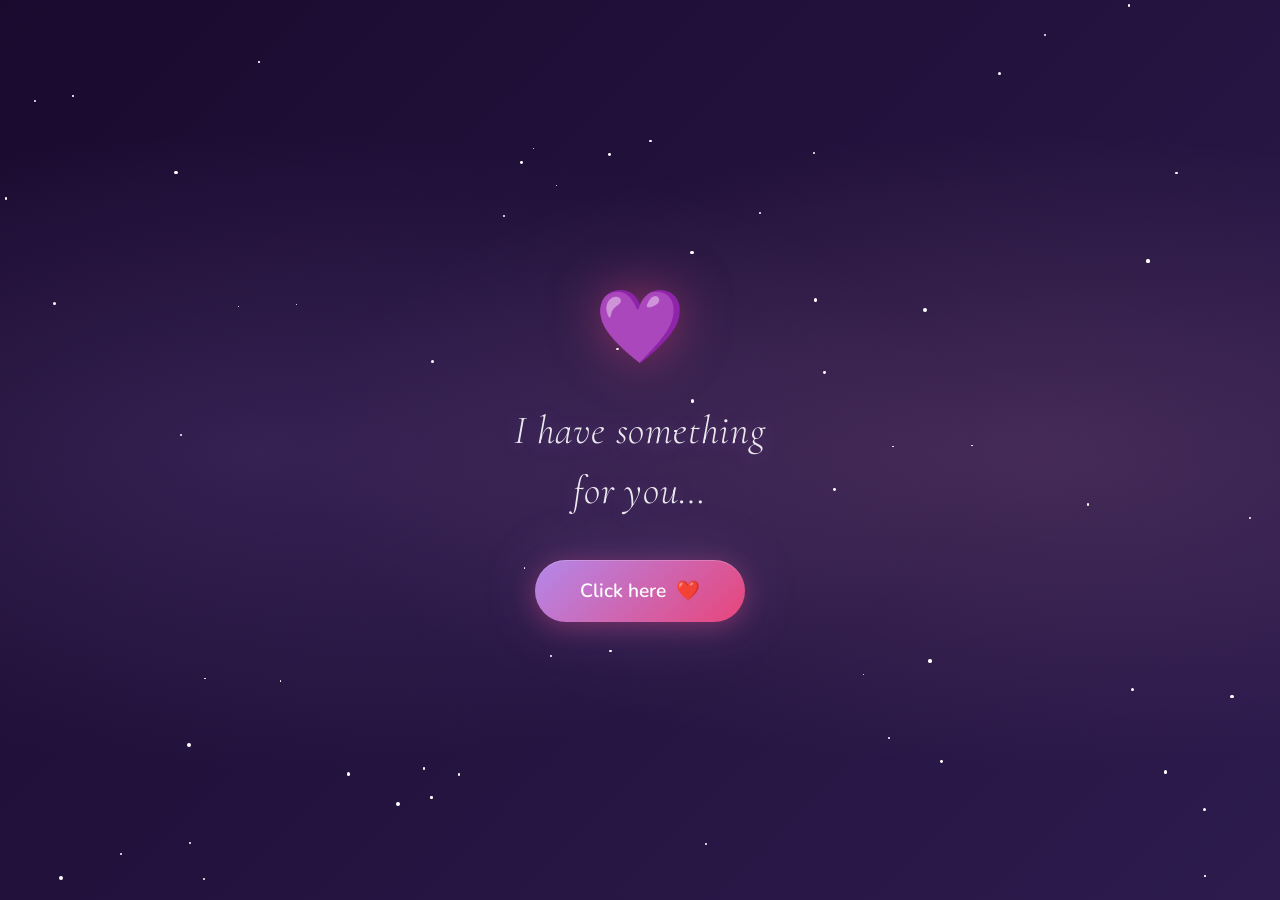
==== us/index.html @ 943d4fed "Happy Birthday Interactive Gift Website 🎂💜" ====
<!DOCTYPE html>
<html lang="en">

<head>
  <meta charset="UTF-8" />
  <meta name="viewport" content="width=device-width, initial-scale=1.0" />
  <meta name="description" content="Happy Birthday — Our Love Story" />
  <title>Happy Birthday ❤️</title>
  <link rel="icon"
    href="data:image/svg+xml,<svg xmlns=%22http://www.w3.org/2000/svg%22 viewBox=%220 0 100 100%22><text y=%22.9em%22 font-size=%2290%22>💜</text></svg>" />
  <link rel="stylesheet" href="style.css" />
</head>

<body>

  <!-- Scroll Progress -->
  <div class="scroll-progress" id="scroll-progress"></div>

  <!-- Aurora Background -->
  <div class="aurora"></div>

  <!-- Floating Particles -->
  <div class="particles-container"></div>

  <!-- Hearts Canvas -->
  <canvas id="hearts-canvas"></canvas>

  <!-- Background Music -->
  <audio id="bg-music" loop preload="auto">
    <source src="assets/music.mp3" type="audio/mpeg" />
  </audio>

  <!-- ========== START SCREEN ========== -->
  <div class="start-screen" id="start-screen">
    <div class="start-content">
      <div class="start-emoji">💜</div>
      <p class="start-text">I have something<br>for you…</p>
      <button class="start-button" id="start-btn">
        Click here <span class="heart-icon">❤️</span>
      </button>
    </div>
  </div>

  <!-- ========== LOADING SCREEN ========== -->
  <div class="loading-screen" id="loading-screen">
    <div class="loading-content">
      <div class="loading-emoji">💜</div>
      <p class="loading-text">Preparing everything for you…</p>
      <div class="loading-bar-wrap">
        <div class="loading-bar" id="loading-bar"></div>
      </div>
      <p class="loading-percent" id="loading-percent">0%</p>
    </div>
  </div>

  <!-- ========== MAIN CONTENT ========== -->
  <div class="main-content" id="main-content">

    <!-- ═══════ HERO: Main photo ═══════ -->
    <section class="story-section hero-section" id="section-hero">
      <div class="hero-card">
        <div class="hero-photo-frame">
          <img src="assets/images/img_hero.jpg" alt="Us" class="hero-photo" loading="eager" />
          <div class="hero-photo-border"></div>
        </div>
        <h1 class="hero-title">Our Story 💜</h1>
        <p class="hero-subtitle">Every moment with you is priceless</p>
      </div>
    </section>

    <!-- ═══════ Block 1: The Beginning ═══════ -->
    <section class="story-section" id="section-beginning">
      <div class="story-card">
        <div class="section-emoji">🌸</div>
        <h2 class="section-title">Remember how it all started…</h2>
        <p class="section-text">
          One glance — and everything changed. My heart beat faster,
          and I felt that by your side is <em>exactly where I want to be</em>.
          That very moment when the world became completely different.
        </p>
      </div>
    </section>

    <!-- ═══════ Photo Block 1: First Moments (4 photos) ═══════ -->
    <section class="story-section photo-grid-section" id="section-grid1">
      <div class="photo-grid-container">
        <h2 class="photo-grid-title">First moments together ✨</h2>
        <div class="photo-grid grid-4">
          <div class="photo-grid-item reveal-item" data-delay="0">
            <img src="assets/images/img1.jpg" alt="Our moment" loading="lazy" />
            <div class="photo-shine"></div>
          </div>
          <div class="photo-grid-item reveal-item" data-delay="100">
            <img src="assets/images/img2.jpg" alt="Our moment" loading="lazy" />
            <div class="photo-shine"></div>
          </div>
          <div class="photo-grid-item reveal-item" data-delay="200">
            <img src="assets/images/img3.jpg" alt="Our moment" loading="lazy" />
            <div class="photo-shine"></div>
          </div>
          <div class="photo-grid-item reveal-item" data-delay="300">
            <img src="assets/images/img4.jpg" alt="Our moment" loading="lazy" />
            <div class="photo-shine"></div>
          </div>
        </div>
      </div>
    </section>

    <!-- ═══════ Video Section 1: Adventures (2 videos) ═══════ -->
    <section class="story-section video-section" id="section-video1">
      <div class="video-card reveal-item">
        <h2 class="video-title">Our adventures in nature 🌿</h2>
        <div class="video-wrapper">
          <video src="assets/video/vid1.mp4" muted loop playsinline preload="metadata" class="story-video"
            data-autoplay></video>
          <div class="video-play-overlay" data-target="video">
            <span class="play-icon">▶</span>
          </div>
        </div>
        <div class="video-wrapper">
          <video src="assets/video/vid2.mp4" muted loop playsinline preload="metadata" class="story-video"
            data-autoplay></video>
          <div class="video-play-overlay" data-target="video">
            <span class="play-icon">▶</span>
          </div>
        </div>
      </div>
    </section>

    <!-- ═══════ Block 2: Changes ═══════ -->
    <section class="story-section" id="section-changes">
      <div class="story-card">
        <div class="section-emoji">🦋</div>
        <h2 class="section-title">So much has changed since then…</h2>
        <p class="section-text">
          We have been through so much together: laughter and tears,
          long conversations until morning, first trips and little
          rituals that became <em>ours alone</em>.
          Every day next to you is a gift.
        </p>
      </div>
    </section>

    <!-- ═══════ Photo Block 2: Moments of Happiness (4 photos) ═══════ -->
    <section class="story-section photo-grid-section" id="section-grid2">
      <div class="photo-grid-container">
        <h2 class="photo-grid-title">Moments of happiness 🥰</h2>
        <div class="photo-grid grid-4">
          <div class="photo-grid-item reveal-item" data-delay="0">
            <img src="assets/images/img5.jpg" alt="Our moment" loading="lazy" />
            <div class="photo-shine"></div>
          </div>
          <div class="photo-grid-item reveal-item" data-delay="100">
            <img src="assets/images/img6.jpg" alt="Our moment" loading="lazy" />
            <div class="photo-shine"></div>
          </div>
          <div class="photo-grid-item reveal-item" data-delay="200">
            <img src="assets/images/img7.jpg" alt="Our moment" loading="lazy" />
            <div class="photo-shine"></div>
          </div>
          <div class="photo-grid-item reveal-item" data-delay="300">
            <img src="assets/images/img8.jpg" alt="Our moment" loading="lazy" />
            <div class="photo-shine"></div>
          </div>
        </div>
      </div>
    </section>

    <!-- ═══════ Video Section 2: Days Together (2 videos) ═══════ -->
    <section class="story-section video-section" id="section-video2">
      <div class="video-card reveal-item">
        <h2 class="video-title">Another day together 🌸</h2>
        <div class="video-wrapper">
          <video src="assets/video/vid3.mp4" muted loop playsinline preload="metadata" class="story-video"
            data-autoplay></video>
          <div class="video-play-overlay" data-target="video">
            <span class="play-icon">▶</span>
          </div>
        </div>
        <div class="video-wrapper">
          <video src="assets/video/vid4.mp4" muted loop playsinline preload="metadata" class="story-video"
            data-autoplay></video>
          <div class="video-play-overlay" data-target="video">
            <span class="play-icon">▶</span>
          </div>
        </div>
      </div>
    </section>

    <!-- ═══════ Block 3: Meaning ═══════ -->
    <section class="story-section" id="section-meaning">
      <div class="story-card">
        <div class="section-emoji">💫</div>
        <h2 class="section-title">You became more to me than just…</h2>
        <p class="section-text">
          You are my best friend, my anchor, my home.
          With you, I learned what it means to <em>truly love</em>.
          You taught me to be better, to dream bigger,
          and to cherish every single moment.
        </p>
      </div>
    </section>

    <!-- ═══════ Photo Block 3: Warm Memories (4 photos) ═══════ -->
    <section class="story-section photo-grid-section" id="section-grid3">
      <div class="photo-grid-container">
        <h2 class="photo-grid-title">Warm memories 💕</h2>
        <div class="photo-grid grid-4">
          <div class="photo-grid-item reveal-item" data-delay="0">
            <img src="assets/images/img9.jpg" alt="Our moment" loading="lazy" />
            <div class="photo-shine"></div>
          </div>
          <div class="photo-grid-item reveal-item" data-delay="100">
            <img src="assets/images/img10.jpg" alt="Our moment" loading="lazy" />
            <div class="photo-shine"></div>
          </div>
          <div class="photo-grid-item reveal-item" data-delay="200">
            <img src="assets/images/img11.jpg" alt="Our moment" loading="lazy" />
            <div class="photo-shine"></div>
          </div>
          <div class="photo-grid-item reveal-item" data-delay="300">
            <img src="assets/images/img12.jpg" alt="Our moment" loading="lazy" />
            <div class="photo-shine"></div>
          </div>
        </div>
      </div>
    </section>

    <!-- ═══════ Video Section 3: Special Moments (3 videos) ═══════ -->
    <section class="story-section video-section" id="section-video3">
      <div class="video-card reveal-item">
        <h2 class="video-title">Special moments 💃🕺</h2>
        <div class="video-wrapper video-compact">
          <video src="assets/video/vid5.mp4" muted loop playsinline preload="metadata" class="story-video"
            data-autoplay></video>
          <div class="video-play-overlay" data-target="video">
            <span class="play-icon">▶</span>
          </div>
        </div>
        <div class="video-wrapper video-compact">
          <video src="assets/video/vid6.mp4" muted loop playsinline preload="metadata" class="story-video"
            data-autoplay></video>
          <div class="video-play-overlay" data-target="video">
            <span class="play-icon">▶</span>
          </div>
        </div>
        <div class="video-wrapper video-compact">
          <video src="assets/video/vid7.mp4" muted loop playsinline preload="metadata" class="story-video"
            data-autoplay></video>
          <div class="video-play-overlay" data-target="video">
            <span class="play-icon">▶</span>
          </div>
        </div>
      </div>
    </section>

    <!-- ═══════ Block 4: Special Day ═══════ -->
    <section class="story-section" id="section-special">
      <div class="story-card">
        <div class="section-emoji">✨</div>
        <h2 class="section-title">And today is your special day…</h2>
        <p class="section-text">
          Today is your birthday! The day you came into this world
          to make it brighter and more beautiful. And I want you to know:
          every page of our story together is my absolute favorite.
        </p>
      </div>
    </section>

    <!-- ═══════ Photo Block 4: Every Moment (4 photos) ═══════ -->
    <section class="story-section photo-grid-section" id="section-grid4">
      <div class="photo-grid-container">
        <h2 class="photo-grid-title">Every moment is ours 🌹</h2>
        <div class="photo-grid grid-4">
          <div class="photo-grid-item reveal-item" data-delay="0">
            <img src="assets/images/img13.jpg" alt="Our moment" loading="lazy" />
            <div class="photo-shine"></div>
          </div>
          <div class="photo-grid-item reveal-item" data-delay="100">
            <img src="assets/images/img14.jpg" alt="Our moment" loading="lazy" />
            <div class="photo-shine"></div>
          </div>
          <div class="photo-grid-item reveal-item" data-delay="200">
            <img src="assets/images/img15.jpg" alt="Our moment" loading="lazy" />
            <div class="photo-shine"></div>
          </div>
          <div class="photo-grid-item reveal-item" data-delay="300">
            <img src="assets/images/img16.jpg" alt="Our moment" loading="lazy" />
            <div class="photo-shine"></div>
          </div>
        </div>
      </div>
    </section>

    <!-- ═══════ Relationship Timer ═══════ -->
    <section class="timer-section" id="section-timer">
      <h2 class="timer-title">We've been together for… 💜</h2>
      <div class="timer-container">
        <div class="timer-block">
          <div class="timer-value" id="timer-days">0</div>
          <div class="timer-label">days</div>
        </div>
        <div class="timer-block">
          <div class="timer-value" id="timer-hours">0</div>
          <div class="timer-label">hours</div>
        </div>
        <div class="timer-block">
          <div class="timer-value" id="timer-mins">0</div>
          <div class="timer-label">minutes</div>
        </div>
        <div class="timer-block">
          <div class="timer-value" id="timer-secs">0</div>
          <div class="timer-label">seconds</div>
        </div>
      </div>
    </section>

    <!-- ═══════ FINAL: Current photo + confession ═══════ -->
    <section class="story-section final-section" id="section-final">
      <div class="final-content">
        <div class="final-photo-wrapper reveal-item">
          <img src="assets/images/img_last.jpg" alt="Us now" class="final-photo" loading="eager" />
          <div class="final-photo-glow"></div>
        </div>
        <div class="final-heart">💖</div>
        <h2 class="final-title">Happy Birthday, my love ❤️</h2>
        <p class="final-message">
          I love you.<br>
          Today, tomorrow, and forever.
        </p>
        <p class="final-signature">— forever yours 💜</p>
      </div>
    </section>

    <!-- ═══════ FOOTER ═══════ -->
    <footer class="site-footer">
      <div class="footer-content">
        <p class="footer-credit">
          Website made with ❤️ by <strong>SAGAR</strong>
        </p>
        <p class="footer-insta">
          <a href="https://instagram.com/sagarzxe" target="_blank" rel="noopener noreferrer" class="insta-link">
            <span class="insta-icon">📸</span> Instagram Profile
          </a>
        </p>
        <p class="footer-single-status">
          (and yes… he is still single 😭💔)
        </p>
      </div>
    </footer>

  </div>

  <!-- Music Toggle -->
  <button class="music-toggle" id="music-toggle" aria-label="Toggle Music">
    <div class="equalizer">
      <div class="eq-bar" style="height:8px"></div>
      <div class="eq-bar" style="height:14px"></div>
      <div class="eq-bar" style="height:5px"></div>
      <div class="eq-bar" style="height:11px"></div>
    </div>
  </button>

  <script src="script.js"></script>
</body>

</html>
---- us/style.css ----
/* ============================================
   BIRTHDAY WEBSITE — STYLE.CSS
   Romantic / Dreamy / Lilac Theme
   With photos, videos, and love animations
   ============================================ */

@import url('https://fonts.googleapis.com/css2?family=Cormorant+Garamond:ital,wght@0,300;0,400;0,500;0,600;1,300;1,400;1,500&family=Nunito:wght@300;400;600&display=swap');

/* ---------- CSS VARIABLES ---------- */
:root {
  --lilac: #b388eb;
  --lilac-dark: #8b5fbf;
  --lilac-deep: #6a3d9a;
  --pink: #f2a6c9;
  --pink-light: #fdd5e5;
  --rose: #e8457a;
  --cream: #fdf6f9;
  --white: #ffffff;
  --text-dark: #3a1c55;
  --text-medium: #604878;
  --text-light: #9b7db8;

  --gradient-main: linear-gradient(135deg, #e8d5f5 0%, #fdd5e5 30%, #f2e5f0 60%, #d5c5f0 100%);
  --gradient-card: linear-gradient(145deg, rgba(255,255,255,0.72), rgba(242,166,201,0.12));
  --gradient-button: linear-gradient(135deg, #b388eb 0%, #e8457a 50%, #f2a6c9 100%);

  --shadow-soft: 0 4px 30px rgba(139,95,191,0.15);
  --shadow-card: 0 8px 40px rgba(139,95,191,0.2);
  --shadow-glow: 0 0 40px rgba(179,136,235,0.4);

  --font-heading: 'Cormorant Garamond', Georgia, serif;
  --font-body: 'Nunito', 'Segoe UI', sans-serif;
  --transition-smooth: all 0.6s cubic-bezier(0.4, 0, 0.2, 1);
}

/* ---------- RESET ---------- */
*, *::before, *::after { margin:0; padding:0; box-sizing:border-box; }

html { scroll-behavior:smooth; font-size:16px; overflow-x:hidden; }

body {
  font-family: var(--font-body);
  color: var(--text-dark);
  background: var(--gradient-main);
  background-attachment: fixed;
  min-height: 100vh;
  overflow-x: hidden;
  -webkit-font-smoothing: antialiased;
  cursor: none;
}

.custom-cursor {
  position: fixed;
  width: 24px; height: 24px;
  pointer-events: none;
  z-index: 100000;
  font-size: 20px;
  line-height: 1;
  transform: translate(-50%, -50%);
  filter: drop-shadow(0 0 6px rgba(232,69,122,0.6));
  transition: transform 0.08s ease;
  opacity: 0;
  left: -100px;
  top: -100px;
}
.custom-cursor.active {
  opacity: 1;
}

/* ========== SPARKLE TRAIL ========== */
.sparkle {
  position: fixed;
  pointer-events: none;
  z-index: 99998;
  border-radius: 50%;
  animation: sparkleFade 0.6s ease forwards;
}
@keyframes sparkleFade {
  0% { transform: scale(1); opacity: 1; }
  100% { transform: scale(0); opacity: 0; }
}

/* ========== CLICK BURST ========== */
.burst-heart {
  position: fixed;
  pointer-events: none;
  z-index: 99997;
  animation: burstHeart 1.4s cubic-bezier(0.25,0.46,0.45,0.94) forwards;
}
@keyframes burstHeart {
  0%   { transform: translate(0,0) scale(0) rotate(0deg); opacity:1; }
  30%  { transform: translate(var(--bx),var(--by)) scale(1.2) rotate(var(--br)); opacity:1; }
  100% { transform: translate(calc(var(--bx)*1.5),calc(var(--by)*2 - 80px)) scale(0) rotate(calc(var(--br)*2)); opacity:0; }
}

/* ========== LOVE RIPPLE ========== */
.love-ripple {
  position: fixed; pointer-events: none; z-index: 99996;
  border-radius: 50%;
  border: 2px solid rgba(232,69,122,0.4);
  animation: rippleExpand 1s ease-out forwards;
}
@keyframes rippleExpand {
  0%   { width:0; height:0; opacity:0.7; transform:translate(-50%,-50%); }
  100% { width:180px; height:180px; opacity:0; transform:translate(-50%,-50%); }
}

/* ========== LOVE POPUP (double click) ========== */
.love-popup {
  position: fixed; pointer-events: none; z-index: 99995;
  font-family: var(--font-heading); font-size: 1.1rem; font-style: italic;
  color: var(--rose); white-space: nowrap;
  text-shadow: 0 2px 8px rgba(232,69,122,0.3);
  animation: lovePopup 2.5s ease-out forwards;
}
@keyframes lovePopup {
  0%   { opacity:0; transform:translateY(0) scale(0.5); }
  20%  { opacity:1; transform:translateY(-15px) scale(1); }
  80%  { opacity:0.8; transform:translateY(-60px); }
  100% { opacity:0; transform:translateY(-100px) scale(0.8); }
}

/* ========== LONG PRESS LOVE METER ========== */
.love-meter {
  position: fixed; pointer-events: none; z-index: 99994;
  width:80px; height:80px; border-radius:50%;
  border: 3px solid transparent;
  border-top-color: var(--rose);
  opacity:0; transition: opacity 0.2s;
  animation: loveMeterSpin 1s linear infinite;
  transform: translate(-50%,-50%);
}
.love-meter.active { opacity:1; }
@keyframes loveMeterSpin { to { transform: translate(-50%,-50%) rotate(360deg); } }

.love-explosion {
  position: fixed; pointer-events: none; z-index: 99993;
  width:0; height:0; border-radius:50%;
  background: radial-gradient(circle, rgba(232,69,122,0.35) 0%, rgba(179,136,235,0.2) 50%, transparent 70%);
  transform: translate(-50%,-50%);
  animation: loveExplode 1s ease-out forwards;
}
@keyframes loveExplode {
  0%   { width:0; height:0; opacity:1; }
  100% { width:400px; height:400px; opacity:0; }
}

/* ========== BACKGROUND ELEMENTS ========== */
.particles-container {
  position: fixed; top:0; left:0; width:100%; height:100%;
  pointer-events: none; z-index:0; overflow: hidden;
}

.aurora {
  position: fixed; top:0; left:0; width:100%; height:100%;
  pointer-events: none; z-index:0; opacity:0.35;
  background:
    radial-gradient(ellipse at 15% 20%, rgba(179,136,235,0.25) 0%, transparent 50%),
    radial-gradient(ellipse at 85% 80%, rgba(242,166,201,0.2) 0%, transparent 50%),
    radial-gradient(ellipse at 50% 50%, rgba(232,69,122,0.1) 0%, transparent 60%);
  animation: auroraShift 14s ease-in-out infinite alternate;
}
@keyframes auroraShift {
  0%   { background: radial-gradient(ellipse at 15% 20%, rgba(179,136,235,0.25) 0%, transparent 50%), radial-gradient(ellipse at 85% 80%, rgba(242,166,201,0.2) 0%, transparent 50%), radial-gradient(ellipse at 50% 50%, rgba(232,69,122,0.1) 0%, transparent 60%); }
  50%  { background: radial-gradient(ellipse at 70% 60%, rgba(179,136,235,0.3) 0%, transparent 50%), radial-gradient(ellipse at 20% 30%, rgba(242,166,201,0.25) 0%, transparent 50%), radial-gradient(ellipse at 80% 20%, rgba(232,69,122,0.15) 0%, transparent 60%); }
  100% { background: radial-gradient(ellipse at 40% 80%, rgba(179,136,235,0.2) 0%, transparent 50%), radial-gradient(ellipse at 60% 10%, rgba(242,166,201,0.3) 0%, transparent 50%), radial-gradient(ellipse at 30% 50%, rgba(232,69,122,0.12) 0%, transparent 60%); }
}

.star {
  position: fixed; pointer-events: none; z-index:0;
  border-radius: 50%;
  background: rgba(255,255,255,0.8);
  animation: twinkle var(--twinkle-dur,3s) ease-in-out infinite alternate;
}
@keyframes twinkle {
  0%   { opacity:0.2; transform:scale(0.8); box-shadow:0 0 3px rgba(255,255,255,0.3); }
  100% { opacity:1; transform:scale(1.3); box-shadow:0 0 8px rgba(179,136,235,0.6); }
}

#hearts-canvas {
  position: fixed; top:0; left:0; width:100%; height:100%;
  pointer-events: none; z-index:1;
  will-change: contents;
}

.sakura-petal {
  position: fixed; pointer-events: none; z-index:1; opacity:0;
  animation: sakuraFall linear infinite;
}
@keyframes sakuraFall {
  0%   { transform: translateY(-5vh) translateX(0) rotate(0deg) scale(1); opacity:0; }
  5%   { opacity:0.65; }
  50%  { transform: translateY(50vh) translateX(var(--sway,80px)) rotate(360deg) scale(0.9); opacity:0.5; }
  95%  { opacity:0.2; }
  100% { transform: translateY(105vh) translateX(calc(var(--sway,80px)*-0.5)) rotate(720deg) scale(0.7); opacity:0; }
}

/* ========== START SCREEN ========== */
.start-screen {
  position: fixed; top:0; left:0; width:100%; height:100%;
  display: flex; flex-direction: column; align-items: center; justify-content: center;
  z-index: 1000;
  background: linear-gradient(135deg, #1a0a2e 0%, #2d1b4e 25%, #4a2668 50%, #2d1b4e 75%, #1a0a2e 100%);
  background-size: 400% 400%;
  animation: gradientShift 8s ease infinite;
  transition: opacity 1.2s ease, transform 1.2s ease;
}
@keyframes gradientShift { 0%,100% { background-position:0% 50%; } 50% { background-position:100% 50%; } }

.start-screen.hidden { opacity:0; transform:scale(1.15); pointer-events:none; }

.start-screen::before {
  content:''; position:absolute; inset:0;
  background: radial-gradient(ellipse at 20% 50%, rgba(179,136,235,0.15) 0%, transparent 50%),
              radial-gradient(ellipse at 80% 50%, rgba(242,166,201,0.15) 0%, transparent 50%);
  pointer-events:none;
}

.start-star {
  position:absolute; border-radius:50%; background:#fff;
  animation: startStarTwinkle 2s ease-in-out infinite alternate;
}
@keyframes startStarTwinkle {
  0%   { opacity:0.1; transform:scale(0.5); }
  100% { opacity:0.9; transform:scale(1.5); box-shadow:0 0 6px 2px rgba(179,136,235,0.4); }
}

.start-content { text-align:center; position:relative; z-index:2; }

.start-emoji {
  font-size: 4.5rem; margin-bottom: 1.5rem;
  animation: floatEmoji 3s ease-in-out infinite;
  filter: drop-shadow(0 0 25px rgba(232,69,122,0.5));
}
@keyframes floatEmoji {
  0%,100% { transform:translateY(0) scale(1) rotate(0deg); }
  25%  { transform:translateY(-12px) scale(1.05) rotate(-3deg); }
  50%  { transform:translateY(-18px) scale(1.12) rotate(0deg); }
  75%  { transform:translateY(-10px) scale(1.05) rotate(3deg); }
}

.start-text {
  font-family: var(--font-heading);
  font-size: clamp(1.5rem,5vw,2.5rem);
  font-weight:300; font-style:italic;
  color: rgba(255,255,255,0.9);
  margin-bottom: 2.5rem;
  letter-spacing: 0.02em; line-height:1.5;
  text-shadow: 0 2px 20px rgba(179,136,235,0.3);
  animation: textGlow 4s ease-in-out infinite alternate;
}
@keyframes textGlow {
  0%   { text-shadow: 0 2px 20px rgba(179,136,235,0.2); }
  100% { text-shadow: 0 2px 30px rgba(179,136,235,0.5), 0 0 60px rgba(232,69,122,0.15); }
}

.start-button {
  position: relative;
  display: inline-flex; align-items:center; gap:0.6rem;
  padding: 1.1rem 2.8rem;
  font-family: var(--font-body); font-size:1.2rem; font-weight:600;
  color: var(--white);
  background: var(--gradient-button);
  background-size: 200% 200%;
  border: none; border-radius: 50px;
  cursor: none; overflow: hidden;
  transition: var(--transition-smooth);
  box-shadow: 0 4px 25px rgba(232,69,122,0.35), 0 0 60px rgba(179,136,235,0.2), inset 0 1px 0 rgba(255,255,255,0.2);
  animation: buttonPulse 2s ease-in-out infinite, buttonGradient 3s ease infinite;
}
@keyframes buttonGradient { 0%,100% { background-position:0% 50%; } 50% { background-position:100% 50%; } }
@keyframes buttonPulse {
  0%,100% { box-shadow: 0 4px 25px rgba(232,69,122,0.35), 0 0 60px rgba(179,136,235,0.2), inset 0 1px 0 rgba(255,255,255,0.2); }
  50%     { box-shadow: 0 4px 40px rgba(232,69,122,0.5), 0 0 90px rgba(179,136,235,0.35), inset 0 1px 0 rgba(255,255,255,0.3); }
}
.start-button::before {
  content:''; position:absolute; top:0; left:-100%;
  width:100%; height:100%;
  background: linear-gradient(90deg, transparent, rgba(255,255,255,0.3), transparent);
  transition: left 0.6s ease;
}
.start-button:hover::before { left:100%; }
.start-button:hover { transform: translateY(-4px) scale(1.08); }
.start-button:active { transform: translateY(0) scale(0.96); }

.start-button .heart-icon {
  display:inline-block;
  animation: heartBeat 1.2s ease-in-out infinite;
}
@keyframes heartBeat {
  0%,100% { transform:scale(1); }
  15% { transform:scale(1.3); } 30% { transform:scale(1); }
  45% { transform:scale(1.2); } 60% { transform:scale(1); }
}

/* ========== MAIN CONTENT ========== */
.main-content { display:none; position:relative; z-index:2; }
.main-content.visible { display:block; }

/* ========== STORY SECTIONS ========== */
.story-section {
  min-height:100vh;
  display:flex; align-items:center; justify-content:center;
  padding: 4rem 1.5rem;
  position:relative;
}

/* ========== HERO SECTION ========== */
.hero-section {
  min-height: 100vh;
  padding: 4rem 1.5rem;
  display: flex;
  align-items: center;
  justify-content: center;
}

.hero-card {
  text-align: center;
  opacity: 0;
  animation: heroReveal 2s ease forwards;
}

@keyframes heroReveal {
  0%   { opacity:0; transform:translateY(40px) scale(0.9); }
  100% { opacity:1; transform:translateY(0) scale(1); }
}

.hero-photo-frame {
  position: relative;
  display: inline-block;
  margin-bottom: 2rem;
  border-radius: 24px;
  overflow: hidden;
  box-shadow:
    0 15px 60px rgba(139,95,191,0.3),
    0 0 80px rgba(179,136,235,0.15);
}

.hero-photo-frame::before {
  content: '';
  position: absolute;
  inset: -3px;
  border-radius: 26px;
  background: conic-gradient(from 0deg, var(--lilac), var(--rose), var(--pink), var(--lilac-dark), var(--lilac));
  z-index: -1;
  animation: heroBorderRotate 6s linear infinite;
}

@keyframes heroBorderRotate {
  to { transform: rotate(360deg); }
}

.hero-photo-border {
  position: absolute;
  inset: -4px;
  border-radius: 26px;
  background: conic-gradient(from 0deg, var(--lilac), var(--rose), var(--pink), var(--lilac-dark), var(--lilac));
  z-index: -1;
  animation: heroBorderRotate 6s linear infinite;
  filter: blur(8px);
  opacity: 0.5;
}

.hero-photo {
  display: block;
  max-width: min(85vw, 400px);
  max-height: 65vh;
  width: auto;
  height: auto;
  object-fit: contain;
  border-radius: 22px;
  animation: heroFloat 6s ease-in-out infinite;
}

@keyframes heroFloat {
  0%, 100% { transform: translateY(0); }
  50%      { transform: translateY(-10px); }
}

.hero-title {
  font-family: var(--font-heading);
  font-size: clamp(2rem, 6vw, 3.5rem);
  font-weight: 500;
  color: var(--lilac-deep);
  margin-bottom: 0.8rem;
  opacity: 0;
  animation: fadeUp 1.5s ease 0.8s forwards;
}

.hero-subtitle {
  font-family: var(--font-heading);
  font-size: clamp(1rem, 3vw, 1.5rem);
  font-weight: 300;
  font-style: italic;
  color: var(--text-medium);
  opacity: 0;
  animation: fadeUp 1.5s ease 1.3s forwards;
}

@keyframes fadeUp {
  0%   { opacity:0; transform:translateY(30px); }
  100% { opacity:1; transform:translateY(0); }
}

/* ========== STORY CARD ========== */
.story-card {
  max-width:700px; width:100%;
  background: var(--gradient-card);
  backdrop-filter: blur(20px);
  -webkit-backdrop-filter: blur(20px);
  border: 1px solid rgba(255,255,255,0.5);
  border-radius: 24px;
  padding: 3rem 2.5rem;
  box-shadow: var(--shadow-card);
  opacity:0;
  transform: translateY(80px) scale(0.95);
  transition: opacity 1.2s cubic-bezier(0.4,0,0.2,1),
              transform 1.2s cubic-bezier(0.4,0,0.2,1),
              box-shadow 0.4s ease;
  position:relative; overflow:hidden;
}

.story-card::before {
  content:''; position:absolute;
  top:-2px; left:-2px; right:-2px; bottom:-2px;
  background: linear-gradient(135deg,
    rgba(179,136,235,0.4), rgba(242,166,201,0.4),
    rgba(232,69,122,0.3), rgba(179,136,235,0.4));
  background-size: 300% 300%;
  border-radius: 25px; z-index:-1;
  opacity:0; transition: opacity 0.5s ease;
  animation: borderGlow 4s ease infinite;
}
@keyframes borderGlow { 0%,100% { background-position:0% 50%; } 50% { background-position:100% 50%; } }

.story-card:hover::before { opacity:1; }
.story-card:hover { box-shadow: 0 12px 60px rgba(139,95,191,0.3), 0 0 30px rgba(179,136,235,0.15); }

.card-glow {
  position:absolute; width:200px; height:200px; border-radius:50%;
  background: radial-gradient(circle, rgba(179,136,235,0.15) 0%, transparent 70%);
  pointer-events:none; opacity:0; transition: opacity 0.3s;
  transform: translate(-50%,-50%); z-index:0;
}
.story-card:hover .card-glow { opacity:1; }

.story-card.visible { opacity:1; transform:translateY(0) scale(1); }

.story-card .section-emoji {
  font-size:3.2rem; text-align:center; margin-bottom:1.5rem;
  filter: drop-shadow(0 4px 12px rgba(0,0,0,0.12));
  position:relative; z-index:1;
}
.story-card.visible .section-emoji {
  animation: emojiEntrance 1s ease-out 0.3s both;
}
@keyframes emojiEntrance {
  0%   { transform:scale(0) rotate(-180deg); opacity:0; }
  60%  { transform:scale(1.2) rotate(10deg); opacity:1; }
  100% { transform:scale(1) rotate(0deg); opacity:1; }
}

.story-card .section-title {
  font-family: var(--font-heading);
  font-size: clamp(1.6rem,4vw,2.2rem);
  font-weight:500; color: var(--lilac-deep);
  text-align:center; margin-bottom:1.2rem;
  line-height:1.35; position:relative; z-index:1;
}

.story-card.visible .section-title .char {
  display:inline-block; opacity:0;
  transform: translateY(20px);
  animation: charReveal 0.5s ease forwards;
}
@keyframes charReveal { to { opacity:1; transform:translateY(0); } }

.story-card .section-text {
  font-size:1.08rem; line-height:1.85;
  color: var(--text-medium);
  text-align:center; font-weight:300;
  position:relative; z-index:1;
}
.story-card.visible .section-text {
  animation: textFadeUp 1s ease-out 0.8s both;
}
@keyframes textFadeUp {
  0%   { opacity:0; transform:translateY(25px); }
  100% { opacity:1; transform:translateY(0); }
}

.story-card .section-text em { color: var(--rose); font-style:italic; position:relative; }
.story-card .section-text em::after {
  content:''; position:absolute; bottom:-2px; left:0;
  width:100%; height:2px;
  background: linear-gradient(90deg, var(--rose), var(--lilac));
  transform: scaleX(0); transition: transform 0.6s ease; transform-origin:left;
}
.story-card:hover .section-text em::after { transform:scaleX(1); }

/* ========== PHOTO GRID ========== */
.photo-grid-section {
  min-height: auto;
  padding: 5rem 1.5rem;
}

.photo-grid-container {
  max-width: 950px;
  width: 100%;
  margin: 0 auto;
}

.photo-grid-title {
  font-family: var(--font-heading);
  font-size: clamp(1.6rem, 4vw, 2.4rem);
  font-weight: 400;
  color: var(--lilac-deep);
  text-align: center;
  margin-bottom: 2.5rem;
  opacity: 0;
  transform: translateY(30px);
  transition: opacity 1s ease, transform 1s ease;
}
.photo-grid-title.visible { opacity:1; transform:translateY(0); }

.photo-grid {
  display: grid;
  gap: 1.2rem;
}

.photo-grid.grid-3 {
  grid-template-columns: repeat(3, 1fr);
}

.photo-grid.grid-4 {
  grid-template-columns: repeat(2, 1fr);
}

.photo-grid-item {
  position: relative;
  border-radius: 16px;
  overflow: hidden;
  aspect-ratio: 1;
  box-shadow: var(--shadow-soft);
  cursor: none;
  /* animate reveal */
  opacity: 0;
  transform: translateY(50px) scale(0.9);
  transition: opacity 0.8s ease, transform 0.8s ease, box-shadow 0.4s ease;
}

.photo-grid-item.visible {
  opacity: 1;
  transform: translateY(0) scale(1);
}

.photo-grid-item img {
  width: 100%; height: 100%;
  object-fit: cover;
  transition: transform 0.8s cubic-bezier(0.4,0,0.2,1);
}

.photo-grid-item:hover img {
  transform: scale(1.1);
}

.photo-grid-item:hover {
  box-shadow: 0 12px 50px rgba(139,95,191,0.35);
}

/* Shine effect on hover */
.photo-shine {
  position: absolute; inset:0;
  background: linear-gradient(135deg, transparent 30%, rgba(255,255,255,0.3) 50%, transparent 70%);
  opacity: 0;
  transform: translateX(-100%) translateY(-100%);
  transition: none;
}

.photo-grid-item:hover .photo-shine {
  opacity: 1;
  transform: translateX(100%) translateY(100%);
  transition: transform 0.8s ease, opacity 0.3s ease;
}

/* Overlay gradient */
.photo-grid-item::after {
  content: '';
  position: absolute; inset: 0;
  background: linear-gradient(180deg, transparent 50%, rgba(106,61,154,0.15) 100%);
  opacity: 0;
  transition: opacity 0.5s ease;
}
.photo-grid-item:hover::after { opacity:1; }

/* ========== LIGHTBOX (fullscreen photo view) ========== */
.lightbox {
  position: fixed; inset: 0;
  background: rgba(10,5,20,0.92);
  backdrop-filter: blur(10px);
  z-index: 10000;
  display: flex; align-items: center; justify-content: center;
  opacity: 0; pointer-events: none;
  transition: opacity 0.5s ease;
  cursor: none;
}

.lightbox.active {
  opacity: 1; pointer-events: auto;
}

.lightbox-img {
  max-width: 90vw; max-height: 85vh;
  object-fit: contain;
  border-radius: 12px;
  box-shadow: 0 20px 80px rgba(0,0,0,0.5);
  transform: scale(0.8);
  transition: transform 0.5s cubic-bezier(0.4,0,0.2,1);
}

.lightbox.active .lightbox-img {
  transform: scale(1);
}

.lightbox-close {
  position: absolute; top: 2rem; right: 2rem;
  width: 48px; height: 48px;
  border-radius: 50%;
  background: rgba(255,255,255,0.15);
  border: 1px solid rgba(255,255,255,0.3);
  color: white; font-size: 1.5rem;
  display: flex; align-items: center; justify-content: center;
  cursor: none;
  transition: var(--transition-smooth);
}
.lightbox-close:hover {
  background: rgba(232,69,122,0.4);
  transform: rotate(90deg) scale(1.1);
}

/* ========== VIDEO SECTION ========== */
.video-section {
  min-height: auto;
  padding: 4rem 1.5rem;
}

.video-card {
  max-width: 800px;
  width: 100%;
  margin: 0 auto;
  opacity: 0;
  transform: translateY(60px);
  transition: opacity 1s ease, transform 1s ease;
}

.video-card.visible {
  opacity: 1;
  transform: translateY(0);
}

.video-title {
  font-family: var(--font-heading);
  font-size: clamp(1.5rem, 4vw, 2.2rem);
  font-weight: 400;
  color: var(--lilac-deep);
  text-align: center;
  margin-bottom: 1.5rem;
}

.video-wrapper {
  position: relative;
  border-radius: 20px;
  overflow: hidden;
  box-shadow: 0 10px 50px rgba(139,95,191,0.25);
  border: 3px solid rgba(255,255,255,0.5);
  background: #1a0a2e;
  margin-bottom: 2rem;
}
.video-wrapper:last-child {
  margin-bottom: 0;
}

.story-video {
  width: 100%;
  display: block;
  border-radius: 17px;
  min-height: 300px;
  background: #1a0a2e;
}

/* Compact video (for dance video — limits height) */
.video-compact {
  max-height: 500px;
}

.video-compact .story-video {
  width: 100%;
  height: 100%;
  min-height: 300px;
  max-height: 500px;
  object-fit: cover;
}

.video-play-overlay {
  position: absolute; inset: 0;
  display: flex; align-items: center; justify-content: center;
  background: rgba(26,10,46,0.3);
  cursor: none;
  transition: background 0.4s ease, opacity 0.4s ease;
}

.video-play-overlay.hidden { opacity:0; pointer-events:none; }

.play-icon {
  width: 70px; height: 70px;
  border-radius: 50%;
  background: rgba(255,255,255,0.2);
  backdrop-filter: blur(10px);
  border: 2px solid rgba(255,255,255,0.4);
  display: flex; align-items: center; justify-content: center;
  font-size: 1.5rem;
  color: white;
  transition: var(--transition-smooth);
  animation: playPulse 2s ease-in-out infinite;
}

@keyframes playPulse {
  0%,100% { box-shadow: 0 0 0 0 rgba(179,136,235,0.4); }
  50%     { box-shadow: 0 0 0 15px rgba(179,136,235,0); }
}

.video-play-overlay:hover .play-icon {
  transform: scale(1.15);
  background: rgba(179,136,235,0.4);
}

/* ========== TIMER ========== */
.timer-section {
  min-height:60vh;
  display:flex; flex-direction:column;
  align-items:center; justify-content:center;
  padding: 4rem 1.5rem;
}

.timer-title {
  font-family: var(--font-heading);
  font-size: clamp(1.5rem,4vw,2.2rem);
  font-weight:400; color: var(--lilac-deep);
  text-align:center; margin-bottom:2.5rem;
  opacity:0; transform:translateY(30px);
  transition: opacity 1s ease, transform 1s ease;
}
.timer-title.visible { opacity:1; transform:translateY(0); }

.timer-container {
  display:flex; gap:1.5rem; flex-wrap:wrap; justify-content:center;
  opacity:0; transform:translateY(40px);
  transition: opacity 1s ease 0.3s, transform 1s ease 0.3s;
}
.timer-container.visible { opacity:1; transform:translateY(0); }

.timer-block {
  background: var(--gradient-card);
  backdrop-filter: blur(20px);
  -webkit-backdrop-filter: blur(20px);
  border: 1px solid rgba(255,255,255,0.5);
  border-radius:20px; padding:1.5rem 2rem;
  min-width:110px; text-align:center;
  box-shadow: var(--shadow-soft);
  transition: transform 0.3s ease, box-shadow 0.3s ease;
  position:relative; overflow:hidden;
}
.timer-block::after {
  content:''; position:absolute; top:0; left:0; right:0; height:3px;
  background: var(--gradient-button); opacity:0; transition: opacity 0.3s;
}
.timer-block:hover { transform:translateY(-8px) scale(1.05); box-shadow:0 12px 40px rgba(139,95,191,0.25); }
.timer-block:hover::after { opacity:1; }

.timer-value {
  font-family: var(--font-heading);
  font-size: clamp(2rem,5vw,3rem);
  font-weight:600; color: var(--lilac-deep);
  line-height:1.2;
}
.timer-value.tick { animation: timerTick 0.4s ease; }
@keyframes timerTick { 0% { transform:scale(1); } 50% { transform:scale(1.15); color:var(--rose); } 100% { transform:scale(1); } }

.timer-label {
  font-size:0.85rem; color: var(--text-light);
  text-transform:uppercase; letter-spacing:0.1em; margin-top:0.4rem;
}

/* ========== FINAL SECTION ========== */
.final-section {
  min-height:100vh;
  display:flex; flex-direction:column;
  align-items:center; justify-content:center;
  padding: 4rem 1.5rem; text-align:center;
  background: linear-gradient(180deg, transparent 0%, rgba(106,61,154,0.08) 30%, rgba(232,69,122,0.08) 70%, transparent 100%);
}

.final-content {
  opacity:0;
  transform:translateY(50px) scale(0.9);
  transition: opacity 1.5s ease, transform 1.5s ease;
}
.final-content.visible { opacity:1; transform:translateY(0) scale(1); }

.final-photo-wrapper {
  position: relative;
  width: clamp(200px, 50vw, 320px);
  height: clamp(200px, 50vw, 320px);
  margin: 0 auto 2rem;
  border-radius: 50%;
  overflow: hidden;
  border: 4px solid rgba(255,255,255,0.6);
  box-shadow: 0 0 60px rgba(179,136,235,0.3), 0 0 120px rgba(232,69,122,0.15);
  opacity: 0;
  transform: scale(0.7);
  transition: opacity 1.5s ease, transform 1.5s ease;
}
.final-photo-wrapper.visible {
  opacity:1; transform:scale(1);
}

.final-photo {
  width:100%; height:100%;
  object-fit:cover;
  animation: finalPhotoGlow 6s ease-in-out infinite alternate;
}
@keyframes finalPhotoGlow {
  0%   { filter:brightness(1) saturate(1); }
  100% { filter:brightness(1.05) saturate(1.1); }
}

.final-photo-glow {
  position:absolute; inset:-10px;
  border-radius:50%;
  background: conic-gradient(from 0deg, var(--lilac), var(--rose), var(--pink), var(--lilac));
  opacity:0.2;
  animation: glowRotate 8s linear infinite;
  z-index: -1;
}
@keyframes glowRotate { to { transform:rotate(360deg); } }

.final-heart {
  font-size:5.5rem; margin-bottom:1.5rem;
  display:inline-block;
  animation: finalHeartBeat 1.5s ease-in-out infinite;
  filter: drop-shadow(0 0 35px rgba(232,69,122,0.5));
}
@keyframes finalHeartBeat {
  0%,100% { transform:scale(1); } 10% { transform:scale(1.2); }
  20% { transform:scale(1); } 30% { transform:scale(1.15); } 40% { transform:scale(1); }
}

.final-title {
  font-family: var(--font-heading);
  font-size: clamp(2rem,6vw,3.5rem);
  font-weight:500;
  background: linear-gradient(135deg, var(--lilac-deep), var(--rose), var(--lilac));
  background-size: 200% 200%;
  -webkit-background-clip:text; -webkit-text-fill-color:transparent;
  background-clip:text;
  margin-bottom:1.5rem; line-height:1.3;
  animation: finalTitleGradient 4s ease infinite;
}
@keyframes finalTitleGradient { 0%,100% { background-position:0% 50%; } 50% { background-position:100% 50%; } }

.final-message {
  font-family: var(--font-heading);
  font-size: clamp(1.3rem,4vw,2rem);
  font-weight:300; font-style:italic;
  color: var(--rose);
  margin-bottom:2rem; line-height:1.6;
  animation: finalMessagePulse 3s ease-in-out infinite alternate;
}
@keyframes finalMessagePulse {
  0%   { text-shadow:0 0 0 transparent; }
  100% { text-shadow:0 0 20px rgba(232,69,122,0.3); }
}

.final-signature {
  font-family: var(--font-heading);
  font-size:1.2rem; color: var(--text-light);
  font-style:italic;
  opacity:0; transition: opacity 2s ease 1s;
}
.final-content.visible .final-signature { opacity:1; }

/* ========== MUSIC TOGGLE ========== */
.music-toggle {
  position:fixed; bottom:2rem; right:2rem;
  width:52px; height:52px; border-radius:50%;
  background: var(--gradient-card);
  backdrop-filter: blur(15px); -webkit-backdrop-filter: blur(15px);
  border: 1px solid rgba(255,255,255,0.5);
  box-shadow: var(--shadow-soft);
  display:flex; align-items:center; justify-content:center;
  cursor:none; z-index:100;
  transition: var(--transition-smooth);
  opacity:0; pointer-events:none;
}
.music-toggle.visible { opacity:1; pointer-events:auto; }
.music-toggle:hover { transform:scale(1.2) rotate(10deg); box-shadow: var(--shadow-glow); }

.music-toggle .equalizer { display:flex; gap:2px; align-items:flex-end; height:18px; }
.music-toggle .eq-bar { width:3px; background:var(--lilac-dark); border-radius:2px; transition:height 0.3s; }
.music-toggle.playing .eq-bar { animation: eqBounce 0.8s ease-in-out infinite alternate; }
.music-toggle.playing .eq-bar:nth-child(1) { animation-delay:0s; }
.music-toggle.playing .eq-bar:nth-child(2) { animation-delay:0.15s; }
.music-toggle.playing .eq-bar:nth-child(3) { animation-delay:0.3s; }
.music-toggle.playing .eq-bar:nth-child(4) { animation-delay:0.1s; }
@keyframes eqBounce { 0% { height:4px; } 100% { height:18px; } }
.music-toggle:not(.playing) .eq-bar { height:4px !important; }

/* ========== SCROLL PROGRESS ========== */
.scroll-progress {
  position:fixed; top:0; left:0; width:0; height:3px;
  background: var(--gradient-button); z-index:999;
  transition: width 0.15s ease;
  box-shadow: 0 0 10px rgba(232,69,122,0.5);
}

/* ========== RESPONSIVE ========== */
@media (max-width: 768px) {
  body { cursor:auto; }
  .custom-cursor { display:none; }

  .story-card { padding:2rem 1.5rem; border-radius:18px; }
  .timer-block { min-width:80px; padding:1rem 1.2rem; }
  .timer-container { gap:0.8rem; }
  .music-toggle { bottom:1.2rem; right:1.2rem; width:44px; height:44px; cursor:pointer; }
  .start-button, .slider-btn, .slider-dot, .lightbox-close, .video-play-overlay { cursor:pointer; }
  .photo-grid-item { cursor:pointer; }

  .photo-grid.grid-3 { grid-template-columns: repeat(2, 1fr); }
  .photo-grid.grid-3 .photo-grid-item:last-child {
    grid-column: 1 / -1;
    aspect-ratio: 16/9;
  }

  .photo-grid.grid-4 { grid-template-columns: repeat(2, 1fr); }

  .start-emoji { font-size:3rem; }
  .final-heart { font-size:3.5rem; }
  .hero-title { padding:0 1rem; }

  .play-icon { width:56px; height:56px; font-size:1.2rem; }
}

@media (max-width: 400px) {
  .story-section { padding:3rem 1rem; }
  .story-card { padding:1.5rem 1.2rem; }
  .timer-block { min-width:70px; padding:0.8rem 1rem; }
  .start-button { padding:0.9rem 2rem; font-size:1rem; }
  .photo-grid.grid-3 { grid-template-columns: 1fr; }
  .photo-grid.grid-3 .photo-grid-item:last-child { grid-column: auto; aspect-ratio: 1; }
  .photo-grid.grid-4 { grid-template-columns: 1fr; }
}

/* ========== LOADING SCREEN ========== */
.loading-screen {
  position: fixed; inset: 0;
  z-index: 900;
  display: none;
  flex-direction: column;
  align-items: center; justify-content: center;
  background: linear-gradient(135deg, #1a0a2e 0%, #2d1b4e 25%, #4a2668 50%, #2d1b4e 75%, #1a0a2e 100%);
  transition: opacity 0.8s ease;
}
.loading-screen.active {
  display: flex;
}
.loading-screen.fade-out {
  opacity: 0;
  pointer-events: none;
}
.loading-content {
  text-align: center;
  display: flex; flex-direction: column; align-items: center; gap: 1.2rem;
}
.loading-emoji {
  font-size: 4rem;
  animation: floatEmoji 3s ease-in-out infinite;
  filter: drop-shadow(0 0 25px rgba(232,69,122,0.6));
}
.loading-text {
  font-family: var(--font-heading);
  font-size: clamp(1.2rem, 4vw, 1.8rem);
  font-weight: 300; font-style: italic;
  color: rgba(255,255,255,0.85);
  letter-spacing: 0.03em;
}
.loading-bar-wrap {
  width: min(320px, 75vw);
  height: 6px;
  background: rgba(255,255,255,0.15);
  border-radius: 10px;
  overflow: hidden;
}
.loading-bar {
  height: 100%;
  width: 0%;
  background: linear-gradient(90deg, #b388eb, #e8457a, #f2a6c9);
  border-radius: 10px;
  transition: width 0.3s ease;
  box-shadow: 0 0 12px rgba(232,69,122,0.5);
}
.loading-percent {
  font-family: var(--font-heading);
  font-size: 1.1rem;
  color: rgba(255,255,255,0.6);
  letter-spacing: 0.1em;
}

/* ========== FLOATING LYRICS ========== */
.floating-lyric {
  position: fixed;
  z-index: 10000;
  pointer-events: none;
  font-family: inherit;
  font-weight: 700;
  font-size: 1.4rem;
  color: #ffffff;
  text-shadow: 0 2px 10px rgba(0, 0, 0, 0.5), 0 0 15px rgba(179, 136, 235, 0.6);
  background: rgba(45, 0, 85, 0.4);
  backdrop-filter: blur(8px);
  padding: 1rem 2rem;
  border-radius: 24px;
  border: 1px solid rgba(255, 255, 255, 0.3);
  white-space: normal;
  text-align: center;
  max-width: 400px;
  animation: lyricFadeMovement 8s cubic-bezier(0.4, 0, 0.2, 1) forwards;
  opacity: 0;
  transform: translate(-50%, -50%); /* Center anchor */
}

@keyframes lyricFadeMovement {
  0% {
    opacity: 0;
    transform: translate(calc(-50% + var(--move-x1)), calc(-50% + var(--move-y1))) scale(0.8) rotate(var(--rot1));
  }
  15% {
    opacity: 1;
    transform: translate(calc(-50% + var(--move-x2)), calc(-50% + var(--move-y2))) scale(1) rotate(var(--rot2));
  }
  85% {
    opacity: 1;
    transform: translate(calc(-50% + var(--move-x3)), calc(-50% + var(--move-y3))) scale(1) rotate(var(--rot3));
  }
  100% {
    opacity: 0;
    transform: translate(calc(-50% + var(--move-x4)), calc(-50% + var(--move-y4))) scale(1.1) rotate(var(--rot4));
  }
}

@media (max-width: 768px) {
  .floating-lyric {
    font-size: 1.1rem;
    padding: 0.8rem 1.5rem;
    max-width: 85vw;
    backdrop-filter: blur(10px);
  }
}

/* ========== SITE FOOTER ========== */
.site-footer {
  padding: 3rem 1.5rem 4rem;
  text-align: center;
  position: relative;
  z-index: 10;
}

.footer-content {
  max-width: 500px;
  margin: 0 auto;
  padding: 2rem 1.5rem;
  background: rgba(255, 255, 255, 0.08);
  backdrop-filter: blur(12px);
  -webkit-backdrop-filter: blur(12px);
  border: 1px solid rgba(255, 255, 255, 0.2);
  border-radius: 20px;
  box-shadow: 0 10px 40px rgba(0, 0, 0, 0.2);
}

.footer-credit {
  font-family: var(--font-body);
  font-size: 1.1rem;
  color: #ffffff;
  margin-bottom: 0.8rem;
}

.footer-credit strong {
  color: #b388eb;
  font-weight: 700;
  text-shadow: 0 0 10px rgba(179, 136, 235, 0.6);
}

.footer-insta {
  margin-bottom: 0.8rem;
}

.insta-link {
  display: inline-flex;
  align-items: center;
  gap: 0.5rem;
  padding: 0.6rem 1.4rem;
  background: linear-gradient(135deg, #833ab4, #fd1d1d, #fcb045);
  color: #ffffff;
  font-family: var(--font-body);
  font-weight: 600;
  font-size: 0.95rem;
  border-radius: 50px;
  text-decoration: none;
  box-shadow: 0 4px 15px rgba(225, 48, 108, 0.35);
  transition: transform 0.3s ease, box-shadow 0.3s ease;
}

.insta-link:hover {
  transform: translateY(-3px) scale(1.04);
  box-shadow: 0 8px 25px rgba(225, 48, 108, 0.5);
}

.footer-single-status {
  font-family: var(--font-body);
  font-size: 0.95rem;
  color: #f2a6c9;
  font-style: italic;
  margin-top: 0.5rem;
  opacity: 0.9;
}
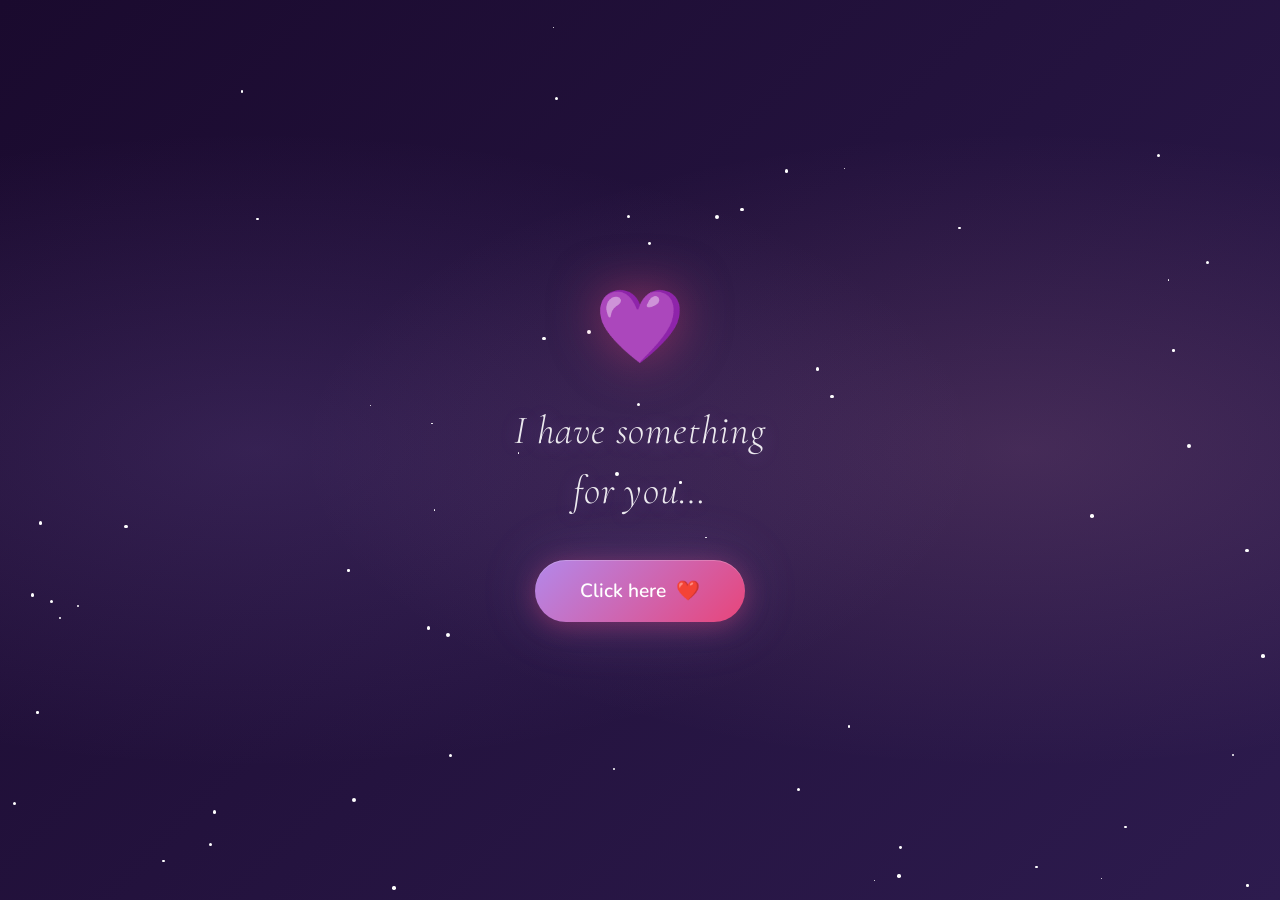
==== commit 791d9d0c: "Add first time photos and video section" ====
--- a/us/index.html
+++ b/us/index.html
@@ -81,6 +81,41 @@
       </div>
     </section>
 
+    <!-- ═══════ Section: Our First Time Photos (3 photos) ═══════ -->
+    <section class="story-section photo-grid-section" id="section-first-time">
+      <div class="photo-grid-container">
+        <h2 class="photo-grid-title">Our First Time Together 💖</h2>
+        <div class="photo-grid grid-3">
+          <div class="photo-grid-item reveal-item" data-delay="0">
+            <img src="assets/images/first time (A).jpeg" alt="First time moment" loading="lazy" />
+            <div class="photo-shine"></div>
+          </div>
+          <div class="photo-grid-item reveal-item" data-delay="100">
+            <img src="assets/images/first time (B).jpeg" alt="First time moment" loading="lazy" />
+            <div class="photo-shine"></div>
+          </div>
+          <div class="photo-grid-item reveal-item" data-delay="200">
+            <img src="assets/images/first time (C).jpeg" alt="First time moment" loading="lazy" />
+            <div class="photo-shine"></div>
+          </div>
+        </div>
+      </div>
+    </section>
+
+    <!-- ═══════ Section: Our First Time Video ═══════ -->
+    <section class="story-section video-section" id="section-video-first">
+      <div class="video-card reveal-item">
+        <h2 class="video-title">First Time Memories 🎥</h2>
+        <div class="video-wrapper">
+          <video src="assets/video/first time.mp4" muted loop playsinline preload="metadata" class="story-video"
+            data-autoplay></video>
+          <div class="video-play-overlay" data-target="video">
+            <span class="play-icon">▶</span>
+          </div>
+        </div>
+      </div>
+    </section>
+
     <!-- ═══════ Photo Block 1: First Moments (4 photos) ═══════ -->
     <section class="story-section photo-grid-section" id="section-grid1">
       <div class="photo-grid-container">
